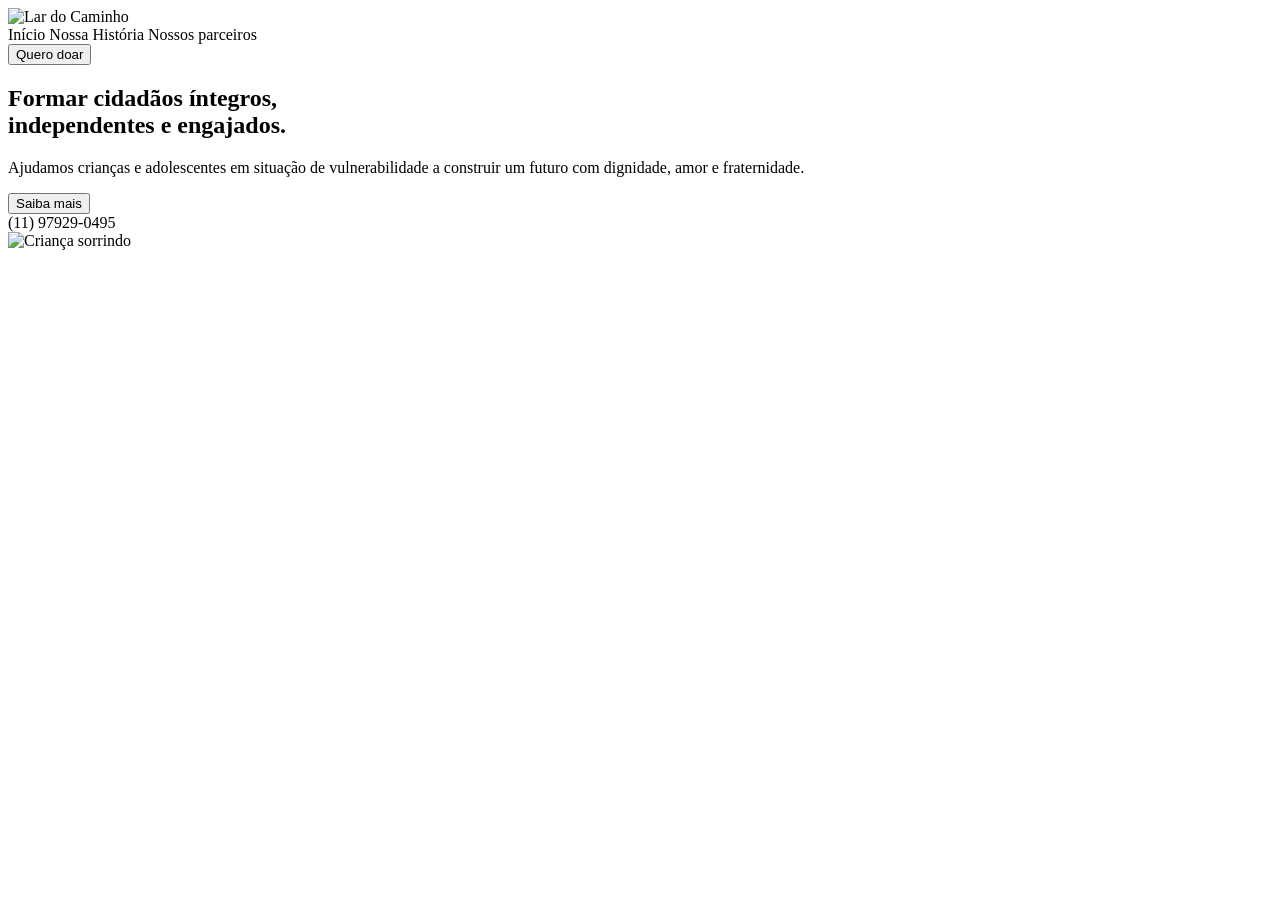
==== indexv.html @ 03a20f72 "veja pedro" ====
<!DOCTYPE html>
<html lang="en">
    <head>
        <meta charset="UTF-8" />
        <meta name="viewport" content="width=device-width, initial-scale=1.0" />
        <title>Lar do Caminho</title>
        <link rel="stylesheet" href="lar_do_caminho.css" />
    </head>
<body>
    <header>
        <div class="header-decoracao">
            <span></span>
            <span></span>
            <span></span>
        </div>
        <div class="logo-wrapper">
            <img src="logo-lar-do-caminho.png" alt="Lar do Caminho" />
        </div>
  </header>
  <nav>
    <div class="nav-links">
        <span>Início</span>
        <span>Nossa História</span>
        <span>Nossos parceiros</span>
    </div>
    <button class="btn-quero-doar">Quero doar</button>
  </nav>
  <main>
    <section class="hero">

      <div class="hero-texto">
        <h1>
          Formar cidadãos íntegros,<br>
          <span class="destaque">independentes</span> e engajados.
        </h1>
        <p class="hero-desc">
          Ajudamos crianças e adolescentes em situação de vulnerabilidade
          a construir um futuro com dignidade, amor e fraternidade.
        </p>
        <div class="hero-acoes">
          <button class="btn-saiba-mais">Saiba mais</button>
          <div class="hero-telefone">
            <span class="icone-tel"></span>
            <span>(11) 97929-0495</span>
          </div>
        </div>
      </div>

      <div class="hero-imagem">
        <img src="crianca-hero.png" alt="Criança sorrindo" />
      </div>

    </section>
  </main>
</body>
</html>
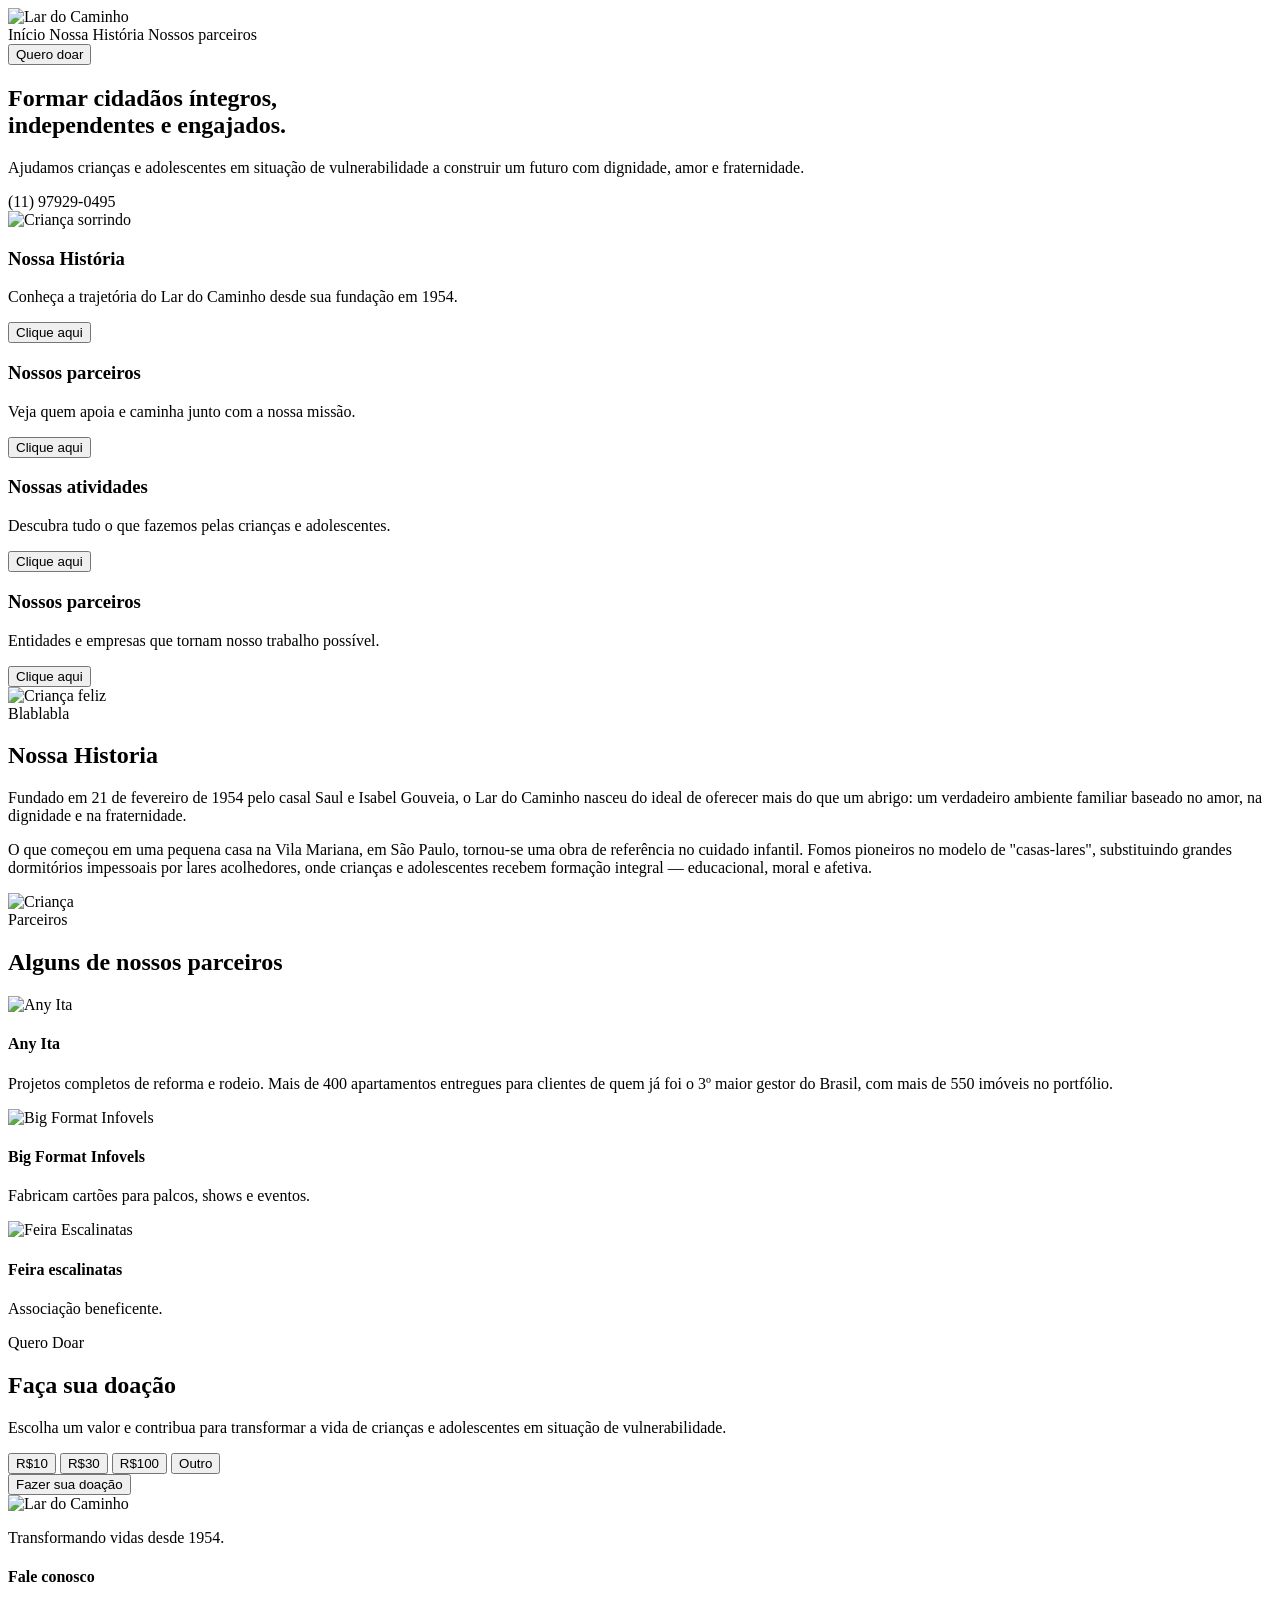
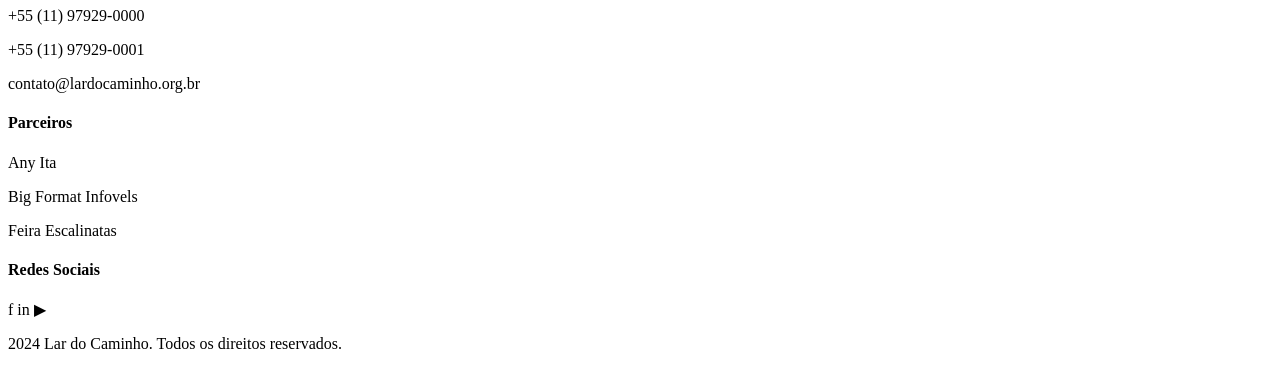
==== commit 303de906: "frontend pronto" ====
--- a/indexv.html
+++ b/indexv.html
@@ -27,30 +27,180 @@
   </nav>
   <main>
     <section class="hero">
-
-      <div class="hero-texto">
-        <h1>
-          Formar cidadãos íntegros,<br>
-          <span class="destaque">independentes</span> e engajados.
-        </h1>
-        <p class="hero-desc">
-          Ajudamos crianças e adolescentes em situação de vulnerabilidade
-          a construir um futuro com dignidade, amor e fraternidade.
+        <div class="hero-texto">
+            <h1>
+                Formar cidadãos íntegros,<br>
+                <span class="destaque">independentes</span> e engajados.
+            </h1>
+            <p class="hero-desc">
+                Ajudamos crianças e adolescentes em situação de vulnerabilidade
+                a construir um futuro com dignidade, amor e fraternidade.
+            </p>
+            <div class="hero-acoes">
+                <div class="hero-telefone">
+                    <span>(11) 97929-0495</span>
+                </div>
+            </div>
+        </div>
+        <div class="hero-imagem">
+            <img src="crianca-hero.png" alt="Criança sorrindo" />
+        </div>
+    </section>
+
+    <section class="cards">
+        <div class="card">
+            <div class="card-img-placeholder"></div>
+            <h3>Nossa História</h3>
+            <p>Conheça a trajetória do Lar do Caminho desde sua fundação em 1954.</p>
+            <button>Clique aqui</button>
+        </div>
+
+        <div class="card">
+            <div class="card-img-placeholder"></div>
+            <h3>Nossos parceiros</h3>
+            <p>Veja quem apoia e caminha junto com a nossa missão.</p>
+            <button>Clique aqui</button>
+        </div>
+
+        <div class="card">
+            <div class="card-img-placeholder"></div>
+            <h3>Nossas atividades</h3>
+            <p>Descubra tudo o que fazemos pelas crianças e adolescentes.</p>
+            <button>Clique aqui</button>
+        </div>
+
+        <div class="card">
+            <div class="card-img-placeholder"></div>
+            <h3>Nossos parceiros</h3>
+            <p>Entidades e empresas que tornam nosso trabalho possível.</p>
+            <button>Clique aqui</button>
+        </div>
+    </section>
+
+    <section class="nossa-historia">
+
+        <div class="historia-imagem">
+            <img src="crianca-historia.png" alt="Criança feliz" />
+        </div>
+
+        <div class="historia-texto">
+            <span class="label">Blablabla</span>
+            <h2>Nossa Historia</h2>
+            <p>
+            Fundado em 21 de fevereiro de 1954 pelo casal Saul e Isabel Gouveia,
+            o Lar do Caminho nasceu do ideal de oferecer mais do que um abrigo:
+            um verdadeiro ambiente familiar baseado no amor, na dignidade e na fraternidade.
+            </p>
+            <p>
+            O que começou em uma pequena casa na Vila Mariana, em São Paulo,
+            tornou-se uma obra de referência no cuidado infantil. Fomos pioneiros
+            no modelo de "casas-lares", substituindo grandes dormitórios impessoais
+            por lares acolhedores, onde crianças e adolescentes recebem formação
+            integral — educacional, moral e afetiva.
+            </p>
+        </div>
+
+    </section>
+    
+    <!-- #PARCEIROS -->
+    <section class="parceiros">
+
+            <aside class="parceiros-imagem">
+                <img src="crianca-parceiros.png" alt="Criança" />
+            </aside>
+
+            <div class="parceiros-conteudo">
+
+                <span class="label">Parceiros</span>
+                <h2>Alguns de nossos parceiros</h2>
+
+                <div class="lista-parceiros">
+
+                <div class="parceiro-item">
+                    <img class="parceiro-logo" src="logo-any-ita.png" alt="Any Ita" />
+                    <div class="parceiro-info">
+                    <h4>Any Ita</h4>
+                    <p>
+                        Projetos completos de reforma e rodeio. Mais de 400 apartamentos
+                        entregues para clientes de quem já foi o 3º maior gestor do Brasil,
+                        com mais de 550 imóveis no portfólio.
+                    </p>
+                    </div>
+                </div>
+
+                <div class="parceiro-item">
+                    <img class="parceiro-logo" src="logo-big-format.png" alt="Big Format Infovels" />
+                    <div class="parceiro-info">
+                    <h4>Big Format Infovels</h4>
+                    <p>Fabricam cartões para palcos, shows e eventos.</p>
+                    </div>
+                </div>
+
+                <div class="parceiro-item">
+                    <img class="parceiro-logo" src="logo-feira.png" alt="Feira Escalinatas" />
+                    <div class="parceiro-info">
+                    <h4>Feira escalinatas</h4>
+                    <p>Associação beneficente.</p>
+                    </div>
+                </div>
+
+                </div>
+            </div>
+
+    </section>
+
+    <section class="doacao">
+        <span class="label">Quero Doar</span>
+        <h2>Faça sua doação</h2>
+        <p>
+            Escolha um valor e contribua para transformar a vida de crianças
+            e adolescentes em situação de vulnerabilidade.
         </p>
-        <div class="hero-acoes">
-          <button class="btn-saiba-mais">Saiba mais</button>
-          <div class="hero-telefone">
-            <span class="icone-tel"></span>
-            <span>(11) 97929-0495</span>
-          </div>
-        </div>
+
+        <div class="valores">
+            <button>R$10</button>
+            <button>R$30</button>
+            <button>R$100</button>
+            <button>Outro</button>
+        </div>
+
+        <button class="btn-fazer-doacao">Fazer sua doação</button>
+    </section>
+  </main>
+  <footer>
+
+    <div class="footer-logo">
+        <img src="logo-lar-do-caminho.png" alt="Lar do Caminho" />
+        <p>Transformando vidas desde 1954.</p>
+    </div>
+
+    <div class="footer-contato">
+        <h4>Fale conosco</h4>
+        <p>+55 (11) 97929-0000</p>
+        <p>+55 (11) 97929-0001</p>
+        <p>contato@lardocaminho.org.br</p>
+    </div>
+
+    <div class="footer-parceiros">
+        <h4>Parceiros</h4>
+        <p>Any Ita</p>
+        <p>Big Format Infovels</p>
+        <p>Feira Escalinatas</p>
+    </div>
+
+    <div class="footer-redes">
+        <h4>Redes Sociais</h4>
+        <div class="redes-icones">
+            <span>f</span>
+            <span>in</span>
+            <span>▶</span>
       </div>
-
-      <div class="hero-imagem">
-        <img src="crianca-hero.png" alt="Criança sorrindo" />
-      </div>
-
-    </section>
-  </main>
+    </div>
+
+    <div class="footer-bottom">
+        <p>2024 Lar do Caminho. Todos os direitos reservados.</p>
+    </div>
+
+  </footer>
 </body>
 </html>
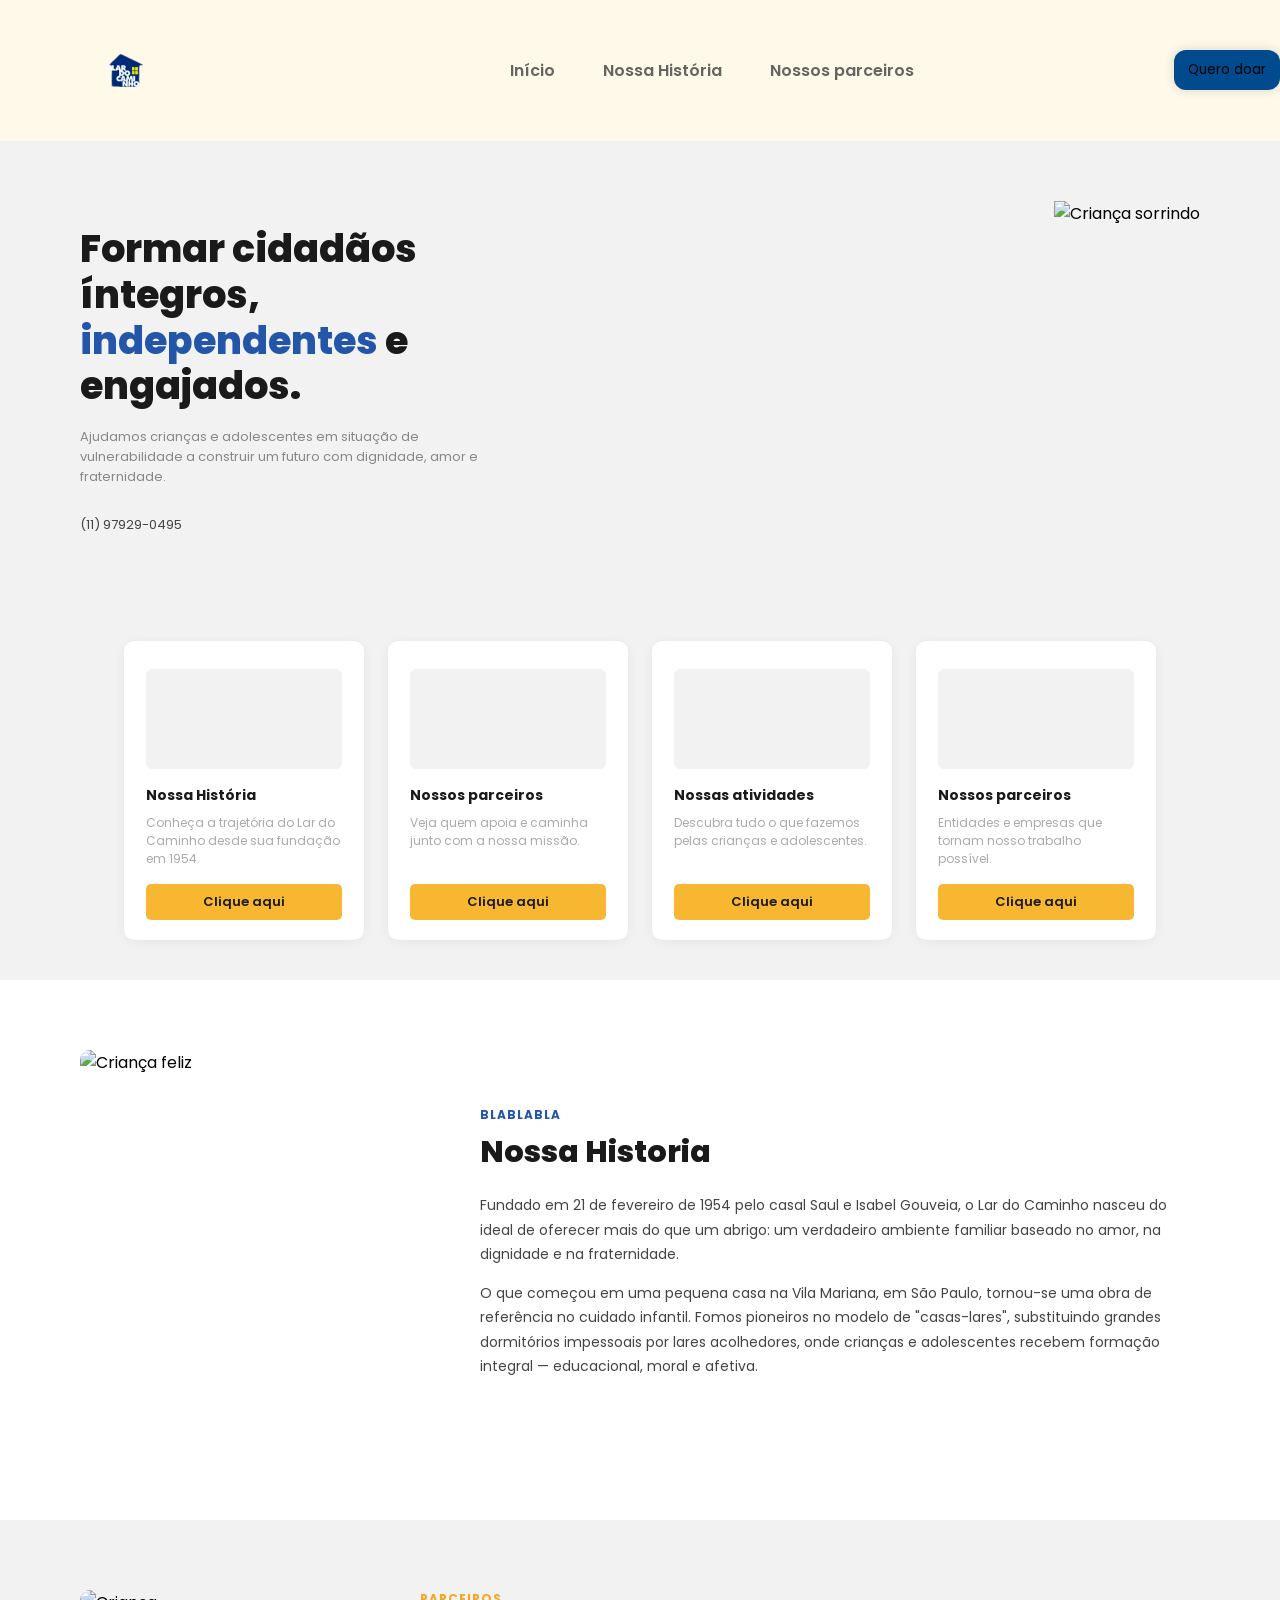
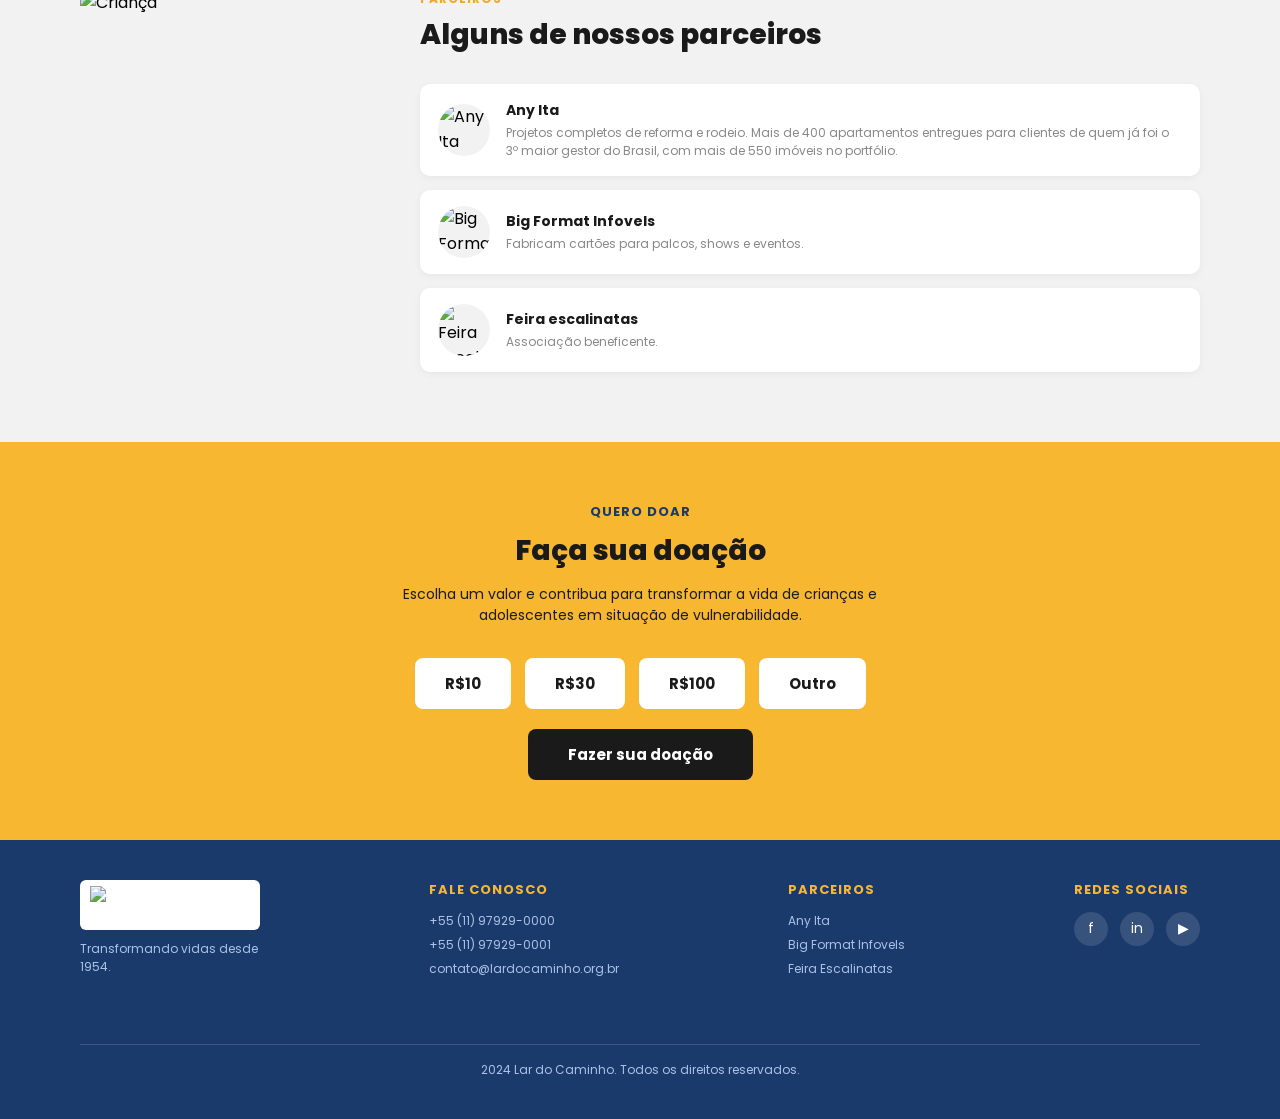
==== commit 73245a3c: "mudanças no css: coloquei imagens de teste e a logo" ====
--- a/indexv.html
+++ b/indexv.html
@@ -4,7 +4,7 @@
         <meta charset="UTF-8" />
         <meta name="viewport" content="width=device-width, initial-scale=1.0" />
         <title>Lar do Caminho</title>
-        <link rel="stylesheet" href="lar_do_caminho.css" />
+        <link rel="stylesheet" href="styles.css" />
     </head>
 <body>
     <header>
@@ -13,11 +13,10 @@
             <span></span>
             <span></span>
         </div>
-        <div class="logo-wrapper">
-            <img src="logo-lar-do-caminho.png" alt="Lar do Caminho" />
-        </div>
+        
   </header>
   <nav>
+    <img src="logo lar do caminho.png" alt="Lar do Caminho" width="250px" />
     <div class="nav-links">
         <span>Início</span>
         <span>Nossa História</span>
@@ -43,7 +42,7 @@
             </div>
         </div>
         <div class="hero-imagem">
-            <img src="crianca-hero.png" alt="Criança sorrindo" />
+            <img src="FOTO DE TESTE.png" alt="Criança sorrindo" />
         </div>
     </section>
 
@@ -80,7 +79,7 @@
     <section class="nossa-historia">
 
         <div class="historia-imagem">
-            <img src="crianca-historia.png" alt="Criança feliz" />
+            <img src="FOTO DE TESTE.png" alt="Criança feliz" />
         </div>
 
         <div class="historia-texto">
@@ -106,7 +105,7 @@
     <section class="parceiros">
 
             <aside class="parceiros-imagem">
-                <img src="crianca-parceiros.png" alt="Criança" />
+                <img src="FOTO DE TESTE.png" alt="Criança" />
             </aside>
 
             <div class="parceiros-conteudo">
--- a/styles.css
+++ b/styles.css
@@ -0,0 +1,512 @@
+@import url('https://fonts.googleapis.com/css2?family=Poppins:ital,wght@0,100;0,200;0,300;0,400;0,500;0,600;0,700;0,800;0,900;1,100;1,200;1,300;1,400;1,500;1,600;1,700;1,800;1,900&display=swap');
+* {
+    font-family: 'Poppins', sans-serif;
+    margin: 0;
+    padding: 0;
+    box-sizing: border-box;
+
+}
+:root {
+  --azul:      #1A3A6B;
+  --azul-claro:#2356A8;
+  --amarelo:   #F7B731;
+  --laranja:   #F5A623;
+  --cinza-bg:  #F2F2F2;
+  --branco:    #FFFFFF;
+  --preto:     #1A1A1A;
+  --texto:     #444444;
+  --borda:     #E0E0E0;
+}
+
+body {
+  background-color: #fff9ea;
+}
+
+img { display: block; max-width: 100%; }
+
+
+/* É A N*/
+nav {
+  width: 100%;
+    display: flex;
+    align-items: center;
+    justify-content: space-between;
+}
+
+nav .nav-links {
+      display: flex;
+    list-style: none;
+    gap: 48px;
+
+}
+
+nav .nav-links span {
+     text-decoration: none;
+    color: #1d1d1dad;
+    font-weight: 600;
+}
+
+nav .nav-links span:hover { color: var(--azul-claro); }
+
+nav button.btn-quero-doar {
+ border: none;
+    display: flex;
+    align-items: center;
+    justify-content: center;
+    background-color: #014A8E;
+    border-radius: 12px;
+    padding: 10px 14px;
+    font-weight: 10px;
+    box-shadow: 0px 0px 10px 2px rgba(0, 0, 0, 0.1);
+    cursor: pointer;
+    transition: background-color 3s ease;
+}
+
+nav button.btn-quero-doar:hover { 
+    background-color: #f8d477;
+ }
+
+/* ══════════════════════════════
+   MAIN
+══════════════════════════════ */
+main { background: var(--cinza-bg); }
+
+/* ══════════════════════════════
+   SECTION — HERO
+══════════════════════════════ */
+section.hero {
+  background: var(--cinza-bg);
+  display: flex;
+  align-items: center;
+  justify-content: space-between;
+  padding: 60px 80px 40px;
+  gap: 40px;
+  min-height: 420px;
+}
+
+section.hero .hero-texto {
+  flex: 1;
+  max-width: 520px;
+}
+
+section.hero h1 {
+  font-size: 38px;
+  font-weight: 800;
+  line-height: 1.2;
+  color: var(--preto);
+  margin-bottom: 8px;
+}
+
+section.hero h1 span.destaque { color: var(--azul-claro); }
+
+section.hero p.hero-desc {
+  font-size: 13px;
+  color: #888;
+  margin: 18px 0 28px;
+  max-width: 400px;
+}
+
+section.hero .hero-acoes {
+  display: flex;
+  align-items: center;
+  gap: 20px;
+}
+
+section.hero button.btn-saiba-mais {
+  background: var(--azul);
+  color: var(--branco);
+  border: none;
+  border-radius: 6px;
+  padding: 11px 26px;
+  font-size: 14px;
+  font-weight: 600;
+  cursor: pointer;
+  transition: background .2s;
+}
+
+section.hero button.btn-saiba-mais:hover { background: var(--azul-claro); }
+
+section.hero .hero-telefone {
+  display: flex;
+  align-items: center;
+  gap: 8px;
+  font-size: 13px;
+  color: var(--texto);
+}
+
+section.hero .hero-telefone span.icone-tel {
+  background: var(--amarelo);
+  border-radius: 50%;
+  width: 28px;
+  height: 28px;
+  display: flex;
+  align-items: center;
+  justify-content: center;
+  font-size: 13px;
+}
+
+section.hero .hero-imagem {
+  flex: 1;
+  display: flex;
+  justify-content: flex-end;
+  align-items: flex-end;
+  max-width: 480px;
+}
+
+section.hero .hero-imagem img {
+  height: 360px;
+  object-fit: cover;
+}
+
+/* ══════════════════════════════
+   SECTION — CARDS
+══════════════════════════════ */
+section.cards {
+  background: var(--cinza-bg);
+  padding: 40px 80px;
+  display: flex;
+  gap: 24px;
+  justify-content: center;
+}
+
+section.cards .card {
+  background: var(--branco);
+  border-radius: 10px;
+  padding: 28px 22px 20px;
+  flex: 1;
+  max-width: 240px;
+  display: flex;
+  flex-direction: column;
+  justify-content: space-between;
+  box-shadow: 0 2px 12px rgba(0,0,0,0.06);
+}
+
+section.cards .card .card-img-placeholder {
+  background: var(--cinza-bg);
+  border-radius: 6px;
+  height: 100px;
+  margin-bottom: 16px;
+}
+
+section.cards .card h3 {
+  font-size: 14px;
+  font-weight: 700;
+  color: var(--preto);
+  margin-bottom: 8px;
+}
+
+section.cards .card p {
+  font-size: 12px;
+  color: #aaa;
+  margin-bottom: 16px;
+  flex: 1;
+}
+
+section.cards .card button {
+  background: var(--amarelo);
+  color: var(--preto);
+  border: none;
+  border-radius: 5px;
+  padding: 8px 0;
+  font-size: 13px;
+  font-weight: 600;
+  cursor: pointer;
+  width: 100%;
+  transition: opacity .2s;
+}
+
+section.cards .card button:hover { opacity: .85; }
+
+/* ══════════════════════════════
+   SECTION — NOSSA HISTÓRIA
+══════════════════════════════ */
+section.nossa-historia {
+  background: var(--branco);
+  display: flex;
+  align-items: center;
+  gap: 60px;
+  padding: 70px 80px;
+}
+
+section.nossa-historia .historia-imagem {
+  flex-shrink: 0;
+  width: 340px;
+}
+
+section.nossa-historia .historia-imagem img {
+  width: 100%;
+  height: 400px;
+  object-fit: cover;
+  border-radius: 10px;
+}
+
+section.nossa-historia .historia-texto { flex: 1; }
+
+section.nossa-historia .historia-texto span.label {
+  font-size: 12px;
+  color: var(--azul-claro);
+  font-weight: 700;
+  text-transform: uppercase;
+  letter-spacing: 1px;
+  display: block;
+  margin-bottom: 6px;
+}
+
+section.nossa-historia .historia-texto h2 {
+  font-size: 30px;
+  font-weight: 800;
+  color: var(--preto);
+  margin-bottom: 18px;
+}
+
+section.nossa-historia .historia-texto p {
+  font-size: 14px;
+  color: var(--texto);
+  margin-bottom: 14px;
+  line-height: 1.75;
+}
+
+/* ══════════════════════════════
+   SECTION — PARCEIROS
+══════════════════════════════ */
+section.parceiros {
+  background: var(--cinza-bg);
+  display: flex;
+  align-items: flex-start;
+  gap: 60px;
+  padding: 70px 80px;
+}
+
+section.parceiros aside.parceiros-imagem {
+  flex-shrink: 0;
+  width: 280px;
+}
+
+section.parceiros aside.parceiros-imagem img {
+  width: 100%;
+  height: 360px;
+  object-fit: cover;
+  border-radius: 10px;
+}
+
+section.parceiros .parceiros-conteudo { flex: 1; }
+
+section.parceiros .parceiros-conteudo span.label {
+  font-size: 12px;
+  color: var(--laranja);
+  font-weight: 700;
+  text-transform: uppercase;
+  letter-spacing: 1px;
+  display: block;
+  margin-bottom: 6px;
+}
+
+section.parceiros .parceiros-conteudo h2 {
+  font-size: 28px;
+  font-weight: 800;
+  color: var(--preto);
+  margin-bottom: 28px;
+}
+
+section.parceiros .lista-parceiros {
+  display: flex;
+  flex-direction: column;
+  gap: 14px;
+}
+
+section.parceiros .parceiro-item {
+  background: var(--branco);
+  border-radius: 10px;
+  padding: 16px 18px;
+  display: flex;
+  align-items: center;
+  gap: 16px;
+  box-shadow: 0 2px 8px rgba(0,0,0,0.05);
+}
+
+section.parceiros .parceiro-item .parceiro-logo {
+  width: 52px;
+  height: 52px;
+  border-radius: 50%;
+  object-fit: cover;
+  flex-shrink: 0;
+  background: var(--cinza-bg);
+}
+
+section.parceiros .parceiro-item .parceiro-info h4 {
+  font-size: 14px;
+  font-weight: 700;
+  color: var(--preto);
+  margin-bottom: 3px;
+}
+
+section.parceiros .parceiro-item .parceiro-info p {
+  font-size: 12px;
+  color: #888;
+  line-height: 1.5;
+}
+
+/* ══════════════════════════════
+   SECTION — DOAÇÃO
+══════════════════════════════ */
+section.doacao {
+  background: var(--amarelo);
+  padding: 60px 80px;
+  text-align: center;
+}
+
+section.doacao span.label {
+  font-size: 13px;
+  color: var(--azul);
+  font-weight: 700;
+  text-transform: uppercase;
+  letter-spacing: 1px;
+  display: block;
+  margin-bottom: 8px;
+}
+
+section.doacao h2 {
+  font-size: 28px;
+  font-weight: 800;
+  color: var(--preto);
+  margin-bottom: 12px;
+}
+
+section.doacao p {
+  font-size: 14px;
+  color: var(--preto);
+  margin-bottom: 32px;
+  max-width: 480px;
+  margin-left: auto;
+  margin-right: auto;
+}
+
+section.doacao .valores {
+  display: flex;
+  justify-content: center;
+  gap: 14px;
+  margin-bottom: 20px;
+}
+
+section.doacao .valores button {
+  background: var(--branco);
+  color: var(--preto);
+  border: 2px solid transparent;
+  border-radius: 8px;
+  padding: 12px 28px;
+  font-size: 15px;
+  font-weight: 700;
+  cursor: pointer;
+  transition: border-color .2s, background .2s;
+}
+
+section.doacao .valores button:hover,
+section.doacao .valores button.ativo {
+  border-color: var(--azul);
+  background: var(--azul);
+  color: var(--branco);
+}
+
+section.doacao button.btn-fazer-doacao {
+  background: var(--preto);
+  color: var(--branco);
+  border: none;
+  border-radius: 8px;
+  padding: 14px 40px;
+  font-size: 15px;
+  font-weight: 700;
+  cursor: pointer;
+  display: block;
+  margin: 16px auto 0;
+  transition: opacity .2s;
+}
+
+section.doacao button.btn-fazer-doacao:hover { opacity: .85; }
+
+/* ══════════════════════════════
+   FOOTER
+══════════════════════════════ */
+footer {
+  background: var(--azul);
+  color: var(--branco);
+  padding: 40px 80px;
+  display: flex;
+  justify-content: space-between;
+  align-items: flex-start;
+  gap: 40px;
+  flex-wrap: wrap;
+}
+
+footer .footer-logo {
+  display: flex;
+  flex-direction: column;
+  gap: 10px;
+}
+
+footer .footer-logo img {
+  height: 50px;
+  width: auto;
+  background: var(--branco);
+  padding: 6px 10px;
+  border-radius: 6px;
+}
+
+footer .footer-logo p {
+  font-size: 12px;
+  color: #aac2e8;
+  max-width: 180px;
+}
+
+footer .footer-contato h4,
+footer .footer-parceiros h4,
+footer .footer-redes h4 {
+  font-size: 13px;
+  font-weight: 700;
+  text-transform: uppercase;
+  letter-spacing: 1px;
+  margin-bottom: 12px;
+  color: var(--amarelo);
+}
+
+footer .footer-contato p,
+footer .footer-parceiros p {
+  font-size: 12px;
+  color: #aac2e8;
+  margin-bottom: 6px;
+}
+
+footer .footer-redes .redes-icones {
+  display: flex;
+  gap: 12px;
+}
+
+footer .footer-redes .redes-icones span {
+  background: rgba(255,255,255,0.12);
+  border-radius: 50%;
+  width: 34px;
+  height: 34px;
+  display: flex;
+  align-items: center;
+  justify-content: center;
+  font-size: 14px;
+  cursor: pointer;
+  transition: background .2s;
+}
+
+footer .footer-redes .redes-icones span:hover {
+  background: var(--amarelo);
+  color: var(--preto);
+}
+
+footer .footer-bottom {
+  width: 100%;
+  border-top: 1px solid rgba(255,255,255,0.15);
+  margin-top: 20px;
+  padding-top: 16px;
+  text-align: center;
+}
+
+footer .footer-bottom p {
+  font-size: 12px;
+  color: #aac2e8;
+}
